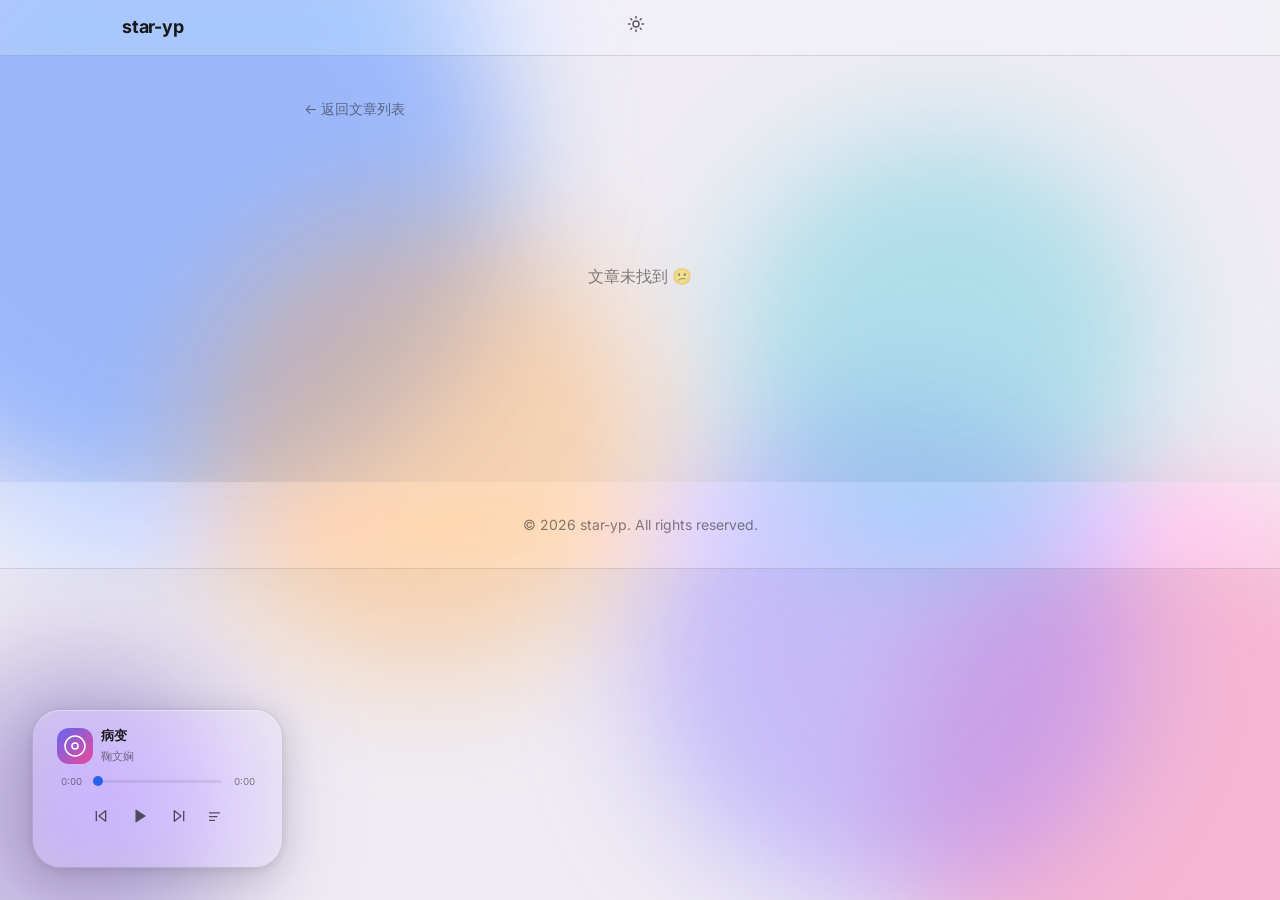
==== post.html @ 1b258000 "Initial commit: blog with frosted glass design" ====
<!DOCTYPE html>
<html lang="zh-CN">
<head>
  <meta charset="UTF-8">
  <meta name="viewport" content="width=device-width, initial-scale=1.0">
  <meta name="description" content="star-yp 的个人博客">
  <title>文章 - star-yp's Blog</title>
  <link rel="preconnect" href="https://fonts.googleapis.com">
  <link rel="preconnect" href="https://fonts.gstatic.com" crossorigin>
  <link href="https://fonts.googleapis.com/css2?family=Inter:wght@400;500;600;700;800&display=swap" rel="stylesheet">
  <link rel="icon" type="image/jpeg" href="favicon.jpg">
  <link rel="stylesheet" href="css/styles.css">
  <style>
    .post-page {
      max-width: 720px;
      margin: 0 auto;
      padding: var(--space-4xl) var(--space-lg);
    }
    .post-page__back {
      display: inline-flex;
      align-items: center;
      gap: 6px;
      font-size: var(--text-sm);
      color: var(--color-text-tertiary);
      text-decoration: none;
      margin-bottom: var(--space-2xl);
      transition: color 0.2s ease;
    }
    .post-page__back:hover { color: var(--color-accent); }
    .post-page__header { margin-bottom: var(--space-2xl); }
    .post-page__category {
      display: inline-block;
      font-size: var(--text-xs);
      color: var(--color-accent);
      font-weight: 600;
      margin-bottom: var(--space-sm);
    }
    .post-page__title {
      font-size: var(--text-4xl);
      font-weight: 800;
      letter-spacing: -0.02em;
      margin-bottom: var(--space-sm);
      color: var(--color-text-primary);
    }
    [data-theme="dark"] .post-page__title {
      text-shadow: 0 0 10px rgba(130,120,255,0.25), 0 0 30px rgba(100,80,240,0.1);
    }
    .post-page__date {
      font-size: var(--text-sm);
      color: var(--color-text-tertiary);
    }
    .post-page__body {
      font-size: var(--text-base);
      line-height: 2;
      color: var(--color-text-secondary);
    }
    .post-page__body p { margin-bottom: var(--space-lg); }
    .post-page__notfound {
      text-align: center;
      padding: var(--space-4xl);
      color: var(--color-text-tertiary);
    }
  </style>
</head>
<body>
  <canvas class="particle-bg" id="particleBg" aria-hidden="true"></canvas>
  <div class="bg-orbs" aria-hidden="true">
    <div class="bg-orbs__orb bg-orbs__orb--1"></div>
    <div class="bg-orbs__orb bg-orbs__orb--2"></div>
    <div class="bg-orbs__orb bg-orbs__orb--3"></div>
    <div class="bg-orbs__orb bg-orbs__orb--4"></div>
    <div class="bg-orbs__orb bg-orbs__orb--5"></div>
    <div class="bg-orbs__orb bg-orbs__orb--6"></div>
  </div>
  <div class="theme-overlay" id="themeOverlay" aria-hidden="true"></div>

  <nav class="nav glass--heavy" id="nav">
    <div class="nav__inner container">
      <a href="index.html" class="nav__logo">star-yp</a>
      <div class="nav__actions">
        <button class="nav__theme" id="themeToggle" aria-label="Switch theme">
          <span class="nav__theme-icon nav__theme-icon--sun">
            <svg width="18" height="18" viewBox="0 0 24 24" fill="none" stroke="currentColor" stroke-width="2" stroke-linecap="round" stroke-linejoin="round">
              <circle cx="12" cy="12" r="4"/><path d="M12 2v2"/><path d="M12 20v2"/><path d="m4.93 4.93 1.41 1.41"/><path d="m17.66 17.66 1.41 1.41"/><path d="M2 12h2"/><path d="M20 12h2"/><path d="m6.34 17.66-1.41 1.41"/><path d="m19.07 4.93-1.41 1.41"/>
            </svg>
          </span>
          <span class="nav__theme-icon nav__theme-icon--moon">
            <svg width="18" height="18" viewBox="0 0 24 24" fill="none" stroke="currentColor" stroke-width="2" stroke-linecap="round" stroke-linejoin="round">
              <path d="M21 12.79A9 9 0 1 1 11.21 3 7 7 0 0 0 21 12.79z"/>
            </svg>
          </span>
        </button>
      </div>
    </div>
  </nav>

  <main class="post-page" id="postPage">
    <a href="index.html#posts" class="post-page__back">← 返回文章列表</a>
  </main>

  <footer class="footer glass--heavy">
    <div class="container footer__inner">
      <p class="footer__copyright">&copy; 2026 star-yp. All rights reserved.</p>
    </div>
  </footer>

  <!-- ======== 音乐播放器 ======== -->
  <audio id="bgmAudio" preload="auto">
    <source src="https://music.163.com/song/media/outer/url?id=533259686.mp3" type="audio/mpeg">
  </audio>
  <div class="music-player glass--heavy tilt-card" id="musicPlayer">
    <div class="music-player__header">
      <div class="music-player__album">
        <div class="music-player__album-art" id="musicAlbumArt">
          <svg width="24" height="24" viewBox="0 0 24 24" fill="none" stroke="currentColor" stroke-width="1.5"><circle cx="12" cy="12" r="10"/><circle cx="12" cy="12" r="3"/></svg>
        </div>
        <div class="music-player__info">
          <span class="music-player__title" id="musicTitle">点击播放</span>
          <span class="music-player__artist" id="musicArtist">BGM</span>
        </div>
      </div>
    </div>
    <div class="music-player__progress">
      <span class="music-player__time" id="musicCurTime">0:00</span>
      <input type="range" class="music-player__seek" id="musicSeek" min="0" max="100" value="0" step="0.1">
      <span class="music-player__time" id="musicDurTime">0:00</span>
    </div>
    <div class="music-player__controls">
      <button class="music-player__btn" id="musicPrev" aria-label="上一首">
        <svg width="16" height="16" viewBox="0 0 24 24" fill="none" stroke="currentColor" stroke-width="2" stroke-linecap="round" stroke-linejoin="round"><polygon points="19 20 9 12 19 4 19 20"/><line x1="5" y1="19" x2="5" y2="5"/></svg>
      </button>
      <button class="music-player__btn music-player__btn--play" id="musicPlay" aria-label="播放">
        <svg class="icon-play" width="18" height="18" viewBox="0 0 24 24" fill="currentColor" stroke="none"><polygon points="6 3 20 12 6 21 6 3"/></svg>
        <svg class="icon-pause" width="18" height="18" viewBox="0 0 24 24" fill="currentColor" stroke="none"><rect x="5" y="3" width="5" height="18" rx="1"/><rect x="14" y="3" width="5" height="18" rx="1"/></svg>
      </button>
      <button class="music-player__btn" id="musicNext" aria-label="下一首">
        <svg width="16" height="16" viewBox="0 0 24 24" fill="none" stroke="currentColor" stroke-width="2" stroke-linecap="round" stroke-linejoin="round"><polygon points="5 4 15 12 5 20 5 4"/><line x1="19" y1="5" x2="19" y2="19"/></svg>
      </button>
      <button class="music-player__btn" id="musicLyrics" aria-label="歌词">
        <svg width="15" height="15" viewBox="0 0 24 24" fill="none" stroke="currentColor" stroke-width="2" stroke-linecap="round" stroke-linejoin="round"><line x1="4" y1="6" x2="20" y2="6"/><line x1="4" y1="12" x2="16" y2="12"/><line x1="4" y1="18" x2="12" y2="18"/></svg>
      </button>
    </div>
    <div class="music-player__lyrics" id="musicLyricsPanel">
      <div class="music-player__lyrics-inner" id="musicLyricsInner"></div>
      <div class="music-player__lyrics-tune" id="musicLyricsTune">
        <button class="music-player__tune-btn" id="lyricsSlower" aria-label="歌词延后">◂</button>
        <span class="music-player__tune-val" id="lyricsOffsetVal">0s</span>
        <button class="music-player__tune-btn" id="lyricsFaster" aria-label="歌词提前">▸</button>
      </div>
    </div>
    <div class="music-player__viz" id="musicViz" aria-hidden="true">
      <span class="viz-bar" style="--h:0.6;--d:0.6s"></span>
      <span class="viz-bar" style="--h:0.35;--d:0.45s"></span>
      <span class="viz-bar" style="--h:0.8;--d:0.7s"></span>
      <span class="viz-bar" style="--h:0.45;--d:0.5s"></span>
      <span class="viz-bar" style="--h:0.9;--d:0.65s"></span>
      <span class="viz-bar" style="--h:0.55;--d:0.55s"></span>
      <span class="viz-bar" style="--h:0.7;--d:0.75s"></span>
      <span class="viz-bar" style="--h:0.4;--d:0.48s"></span>
      <span class="viz-bar" style="--h:0.85;--d:0.68s"></span>
      <span class="viz-bar" style="--h:0.5;--d:0.52s"></span>
      <span class="viz-bar" style="--h:0.75;--d:0.62s"></span>
      <span class="viz-bar" style="--h:0.3;--d:0.42s"></span>
      <span class="viz-bar" style="--h:0.95;--d:0.72s"></span>
      <span class="viz-bar" style="--h:0.65;--d:0.58s"></span>
      <span class="viz-bar" style="--h:0.5;--d:0.54s"></span>
      <span class="viz-bar" style="--h:0.8;--d:0.66s"></span>
      <span class="viz-bar" style="--h:0.35;--d:0.44s"></span>
      <span class="viz-bar" style="--h:0.7;--d:0.64s"></span>
      <span class="viz-bar" style="--h:0.55;--d:0.56s"></span>
      <span class="viz-bar" style="--h:0.9;--d:0.7s"></span>
    </div>
  </div>

  <!-- ======== 回到顶部 ======== -->
  <button class="scroll-top glass--light" id="scrollTop" aria-label="Scroll to top">
    <svg class="scroll-top__ring" width="48" height="48" viewBox="0 0 48 48">
      <circle cx="24" cy="24" r="21" fill="none" stroke="currentColor" stroke-width="1.5" opacity="0.12"/>
      <circle class="scroll-top__ring-fill" cx="24" cy="24" r="21" fill="none" stroke="currentColor" stroke-width="1.8" stroke-linecap="round" stroke-dasharray="131.95" stroke-dashoffset="131.95" transform="rotate(-90 24 24)"/>
    </svg>
    <svg width="20" height="20" viewBox="0 0 24 24" fill="none" stroke="currentColor" stroke-width="2" stroke-linecap="round" stroke-linejoin="round">
      <path d="m18 15-6-6-6 6"/>
    </svg>
  </button>

  <div class="click-particles" id="clickParticles" aria-hidden="true"></div>

  <script src="js/posts.js"></script>
  <script src="js/playlist.js"></script>
  <script src="js/lyrics.js"></script>
  <script src="js/script.js"></script>
  <script>
    // Theme init (before DOMContentLoaded to prevent flash)
    (() => {
      const theme = localStorage.getItem('blog_theme') || 'light';
      document.documentElement.setAttribute('data-theme', theme);
    })();
    // Post rendering
    document.addEventListener('DOMContentLoaded', () => {
      const params = new URLSearchParams(window.location.search);
      const id = params.get('id');
      const post = (typeof BLOG_POSTS !== 'undefined' ? BLOG_POSTS : []).find(p => p.id === id);
      const page = document.getElementById('postPage');

      if (post) {
        document.title = post.title + ' - star-yp\'s Blog';
        page.innerHTML += `
          <article>
            <header class="post-page__header">
              <div class="post-page__category">${post.category}</div>
              <h1 class="post-page__title">${post.title}</h1>
              <time class="post-page__date" datetime="${post.date}">${post.date}</time>
            </header>
            <div class="post-page__body">
              ${post.content.map(p => `<p>${p}</p>`).join('')}
            </div>
          </article>
        `;
      } else {
        page.innerHTML += '<p class="post-page__notfound">文章未找到 😕</p>';
      }
    });
  </script>
</body>
</html>
---- css/styles.css ----
/* ============================================================
   [0] FONT IMPORT (Inter — recommended for glassmorphism)
   ============================================================ */
@import url('https://fonts.googleapis.com/css2?family=Inter:wght@400;500;600;700;800&display=swap');

/* ============================================================
   [1] CSS CUSTOM PROPERTIES
   ============================================================ */
:root {
  /* === Glass Base Colors === */
  --glass-bg-heavy: rgba(255, 255, 255, 0.22);
  --glass-bg: rgba(255, 255, 255, 0.16);
  --glass-bg-light: rgba(255, 255, 255, 0.10);

  /* === Glass Border === */
  --glass-border: rgba(0, 0, 0, 0.08);
  --glass-border-heavy: rgba(0, 0, 0, 0.12);
  --glass-border-light: rgba(0, 0, 0, 0.05);

  /* === Glass Blur & Saturation === */
  --glass-blur-heavy: blur(36px) saturate(180%);
  --glass-blur-medium: blur(28px) saturate(160%);
  --glass-blur-light: blur(16px) saturate(140%);

  /* === Glass Shadow Layers (iOS-style multi-layer) === */
  --glass-shadow-sm: 0 1px 3px rgba(0, 0, 0, 0.08),
                     0 1px 2px rgba(0, 0, 0, 0.05);
  --glass-shadow-md: 0 4px 20px rgba(0, 0, 0, 0.1),
                      0 2px 8px rgba(0, 0, 0, 0.06),
                      inset 0 1px 0 rgba(255, 255, 255, 0.3);
  --glass-shadow-lg: 0 8px 36px rgba(0, 0, 0, 0.14),
                      0 2px 10px rgba(0, 0, 0, 0.08),
                      inset 0 1px 0 rgba(255, 255, 255, 0.4);
  --glass-shadow-hover: 0 12px 44px rgba(0, 0, 0, 0.18),
                         0 4px 14px rgba(0, 0, 0, 0.1),
                         inset 0 1px 0 rgba(255, 255, 255, 0.5);

  /* === Border Radius === */
  --radius-sm: 12px;
  --radius-md: 20px;
  --radius-lg: 28px;
  --radius-full: 9999px;

  /* === Color Palette (monochrome + blue accent — UI/UX Pro Max) === */
  --color-bg: #EFECF3;
  --color-bg-alt: #E8E4EE;
  --color-text-primary: #18181B;
  --color-text-secondary: rgba(24, 24, 27, 0.7);
  --color-text-tertiary: rgba(24, 24, 27, 0.52);
  --color-accent: #2563EB;
  --color-accent-hover: #1D4ED8;
  --color-accent-light: rgba(37, 99, 235, 0.1);

  /* === Typography === */
  --font-sans: 'Inter', -apple-system, BlinkMacSystemFont, 'SF Pro Display',
               'Segoe UI', Roboto, 'Helvetica Neue', Arial, sans-serif;
  --font-mono: 'SF Mono', 'Cascadia Code', 'Fira Code', 'Consolas', monospace;
  --text-xs: 0.75rem;
  --text-sm: 0.875rem;
  --text-base: 1rem;
  --text-lg: 1.125rem;
  --text-xl: 1.25rem;
  --text-2xl: 1.5rem;
  --text-3xl: 2rem;
  --text-4xl: 2.75rem;
  --text-5xl: 3.5rem;

  /* === Spacing (8px grid) === */
  --space-xs: 0.25rem;
  --space-sm: 0.5rem;
  --space-md: 1rem;
  --space-lg: 1.5rem;
  --space-xl: 2rem;
  --space-2xl: 3rem;
  --space-3xl: 4rem;
  --space-4xl: 6rem;

  /* === Transitions === */
  --transition-fast: 0.15s cubic-bezier(0.4, 0, 0.2, 1);
  --transition-base: 0.3s cubic-bezier(0.4, 0, 0.2, 1);
  --transition-slow: 0.5s cubic-bezier(0.4, 0, 0.2, 1);
  --transition-reveal: 0.7s cubic-bezier(0.4, 0, 0.2, 1);

  /* === Z-Index Scale === */
  --z-base: 1;
  --z-card: 10;
  --z-nav: 100;
  --z-overlay: 200;

  /* === Layout === */
  --container-max: 1100px;
  --nav-height: 56px;
}

/* ============================================================
   [1b] DARK THEME OVERRIDES
   ============================================================ */
[data-theme="dark"] {
  --color-bg: #0a0a0f;
  --color-bg-alt: #12121a;
  --color-text-primary: rgba(255, 255, 255, 0.95);
  --color-text-secondary: rgba(255, 255, 255, 0.68);
  --color-text-tertiary: rgba(255, 255, 255, 0.48);
  --color-accent: #5ea8ff;
  --color-accent-hover: #7bb8ff;
  --color-accent-light: rgba(94, 168, 255, 0.15);

  --glass-bg-heavy: rgba(0, 0, 0, 0.38);
  --glass-bg: rgba(0, 0, 0, 0.25);
  --glass-bg-light: rgba(0, 0, 0, 0.15);

  --glass-border: rgba(255, 255, 255, 0.08);
  --glass-border-heavy: rgba(255, 255, 255, 0.14);
  --glass-border-light: rgba(255, 255, 255, 0.06);

  --glass-shadow-sm: 0 1px 3px rgba(0, 0, 0, 0.2),
                     0 1px 2px rgba(0, 0, 0, 0.15);
  --glass-shadow-md: 0 4px 16px rgba(0, 0, 0, 0.25),
                      0 2px 6px rgba(0, 0, 0, 0.15),
                      inset 0 1px 0 rgba(255, 255, 255, 0.06);
  --glass-shadow-lg: 0 8px 32px rgba(0, 0, 0, 0.35),
                      0 2px 8px rgba(0, 0, 0, 0.2),
                      inset 0 1px 0 rgba(255, 255, 255, 0.08);
  --glass-shadow-hover: 0 12px 40px rgba(0, 0, 0, 0.4),
                         0 4px 12px rgba(0, 0, 0, 0.25),
                         inset 0 1px 0 rgba(255, 255, 255, 0.1);
}

/* Smooth transition for all theme-affected properties */
body, nav, section, .glass--heavy, .glass--medium, .glass--light,
.nav, .nav__link, .hero__content, .hero__cta, .post-card, .skill-card,
.contact__link, .footer, .scroll-top, .bg-orbs__orb {
  transition: background-color 0.6s cubic-bezier(0.4, 0, 0.2, 1),
              background 0.6s cubic-bezier(0.4, 0, 0.2, 1),
              border-color 0.6s cubic-bezier(0.4, 0, 0.2, 1),
              box-shadow 0.6s cubic-bezier(0.4, 0, 0.2, 1),
              color 0.4s ease;
}

/* Dark mode orbs — larger, brighter, wider light spread */
[data-theme="dark"] .bg-orbs__orb {
  filter: blur(90px);
}
[data-theme="dark"] .bg-orbs__orb--1 {
  background: rgba(100, 140, 255, 0.55);
  width: 850px; height: 850px;
  top: -20%; left: -15%;
}
[data-theme="dark"] .bg-orbs__orb--2 {
  background: rgba(220, 120, 180, 0.45);
  width: 720px; height: 720px;
  bottom: -20%; right: -15%;
}
[data-theme="dark"] .bg-orbs__orb--3 {
  background: rgba(150, 130, 255, 0.38);
  width: 600px; height: 600px;
}
[data-theme="dark"] .bg-orbs__orb--4 {
  background: rgba(80, 200, 230, 0.35);
  width: 500px; height: 500px;
}
[data-theme="dark"] .bg-orbs__orb--5 {
  background: rgba(255, 180, 80, 0.35);
  width: 520px; height: 520px;
}
[data-theme="dark"] .bg-orbs__orb--6 {
  background: rgba(80, 60, 180, 0.45);
  width: 420px; height: 420px;
}

/* Dark mode specific overrides */

[data-theme="dark"] .about__image-placeholder {
  border-color: rgba(255, 255, 255, 0.1);
}
[data-theme="dark"] .about__image-placeholder:hover {
  border-color: var(--color-accent);
}
[data-theme="dark"] .scroll-top:hover {
  background: rgba(255, 255, 255, 0.08);
}
[data-theme="dark"] ::-webkit-scrollbar-thumb {
  background: rgba(255, 255, 255, 0.15);
}
[data-theme="dark"] ::-webkit-scrollbar-thumb:hover {
  background: rgba(255, 255, 255, 0.25);
}
[data-theme="dark"] body::before {
  background: var(--color-bg);
}
[data-theme="dark"] ::selection {
  background: rgba(94, 168, 255, 0.25);
}
[data-theme="dark"] .hero__avatar-placeholder {
  border-color: rgba(255, 255, 255, 0.3);
  box-shadow: var(--glass-shadow-md), 0 0 30px rgba(99, 102, 241, 0.2);
}
[data-theme="dark"] .nav__toggle span {
  background: rgba(255, 255, 255, 0.9);
}

[data-theme="dark"] .nav__overlay {
  background: rgba(0, 0, 0, 0.6);
}

[data-theme="dark"] .nav--open .nav__links {
  background: rgba(0, 0, 0, 0.55);
}
[data-theme="dark"] .post-card__image {
  background: linear-gradient(135deg, rgba(100, 150, 255, 0.15), rgba(150, 200, 255, 0.1));
}
[data-theme="dark"] .post-card__image--alt1 {
  background: linear-gradient(135deg, rgba(255, 150, 180, 0.15), rgba(255, 200, 180, 0.1));
}
[data-theme="dark"] .post-card__image--alt2 {
  background: linear-gradient(135deg, rgba(130, 200, 170, 0.15), rgba(150, 220, 200, 0.1));
}
[data-theme="dark"] .post-card__category {
  background: rgba(0, 0, 0, 0.5);
  color: rgba(255, 255, 255, 0.9);
}

/* Close button — only on mobile drawer, hidden globally */
.nav__drawer-close {
  display: none;
}

/* ============================================================
   THEME TOGGLE BUTTON
   ============================================================ */
.nav__theme {
  display: flex;
  align-items: center;
  justify-content: center;
  width: 36px;
  height: 36px;
  border-radius: 50%;
  color: var(--color-text-secondary);
  position: relative;
  margin-right: var(--space-sm);
  transition: background var(--transition-fast), color var(--transition-fast);
}

.nav__theme:hover {
  background: rgba(128, 128, 128, 0.1);
  color: var(--color-text-primary);
}

.nav__theme-icon {
  position: absolute;
  transition: transform 0.5s cubic-bezier(0.4, 0, 0.2, 1),
              opacity 0.3s ease;
}

.nav__theme-icon--sun {
  opacity: 1;
  transform: rotate(0deg) scale(1);
}

.nav__theme-icon--moon {
  opacity: 0;
  transform: rotate(-90deg) scale(0.5);
}

/* Dark mode: show moon, hide sun */
[data-theme="dark"] .nav__theme-icon--sun {
  opacity: 0;
  transform: rotate(90deg) scale(0.5);
}

[data-theme="dark"] .nav__theme-icon--moon {
  opacity: 1;
  transform: rotate(0deg) scale(1);
}

/* ============================================================
   THEME TRANSITION OVERLAY (sunset/sunrise effect)
   ============================================================ */
.theme-overlay {
  position: fixed;
  z-index: 9999;
  pointer-events: none;
  border-radius: 50%;
  transform: scale(0);
  opacity: 0;
  transition: none;
}

.theme-overlay--active {
  opacity: 0.6;
  transition: transform 0.8s cubic-bezier(0.25, 0.1, 0.25, 1),
              opacity 0.4s ease;
}

.theme-overlay--done {
  opacity: 0;
  transition: opacity 0.5s ease;
}

/* Overlay colors */
.theme-overlay--to-dark {
  background: radial-gradient(circle, #1a1a2e, #0a0a0f);
}

.theme-overlay--to-light {
  background: radial-gradient(circle, #fff8e1, #fef3c7);
}

/* ============================================================
   [2] RESET & BASE
   ============================================================ */
*,
*::before,
*::after {
  box-sizing: border-box;
  margin: 0;
  padding: 0;
}

html {
  scroll-behavior: smooth;
  -webkit-font-smoothing: antialiased;
  -moz-osx-font-smoothing: grayscale;
}

body {
  font-family: var(--font-sans);
  font-size: var(--text-base);
  line-height: 1.6;
  color: var(--color-text-primary);
  background:
    radial-gradient(ellipse 80% 60% at 50% 30%, rgba(255,255,255,0.5), transparent 70%),
    radial-gradient(ellipse 60% 50% at 80% 80%, rgba(200,180,220,0.25), transparent 70%),
    var(--color-bg);
  background-attachment: fixed;
  min-height: 100vh;
  position: relative;
  overflow-x: hidden;
}

/* === Base background === */
body::before {
  content: '';
  position: fixed;
  inset: 0;
  z-index: -2;
  background: var(--color-bg);
  pointer-events: none;
}

/* ============================================================
   PARTICLE STARFIELD CANVAS
   ============================================================ */
.particle-bg {
  position: fixed;
  inset: 0;
  z-index: -1;
  pointer-events: none;
  opacity: 0;
  transition: opacity 1s ease;
}

[data-theme="dark"] .particle-bg {
  opacity: 0.9;
}

/* ============================================================
   BACKGROUND ANIMATED ORBS (iOS 17 wallpaper style)
   ============================================================ */
.bg-orbs {
  position: fixed;
  inset: 0;
  z-index: -2;
  pointer-events: none;
}

.bg-orbs__orb {
  position: absolute;
  border-radius: 50%;
  filter: blur(60px);
}

.bg-orbs__orb--1 {
  width: 700px;
  height: 700px;
  background: rgba(100, 150, 255, 0.6);
  top: -20%;
  left: -15%;
  animation: orbFloat1 18s ease-in-out infinite;
}

.bg-orbs__orb--2 {
  width: 580px;
  height: 580px;
  background: rgba(255, 130, 180, 0.5);
  bottom: -20%;
  right: -15%;
  animation: orbFloat2 22s ease-in-out infinite;
}

.bg-orbs__orb--3 {
  width: 500px;
  height: 500px;
  background: rgba(150, 130, 255, 0.45);
  top: 45%;
  left: 50%;
  animation: orbFloat3 20s ease-in-out infinite;
}

.bg-orbs__orb--4 {
  width: 420px;
  height: 420px;
  background: rgba(80, 200, 220, 0.4);
  top: 15%;
  right: 10%;
  animation: orbFloat4 24s ease-in-out infinite;
}

.bg-orbs__orb--5 {
  width: 460px;
  height: 460px;
  background: rgba(255, 170, 80, 0.4);
  bottom: 25%;
  left: 15%;
  animation: orbFloat5 26s ease-in-out infinite;
}

.bg-orbs__orb--6 {
  width: 320px;
  height: 320px;
  background: rgba(100, 70, 180, 0.4);
  bottom: -8%;
  left: -6%;
  animation: orbFloat6 16s ease-in-out infinite;
}

@keyframes orbFloat1 {
  0%, 100% { transform: translate(0, 0) scale(1); }
  25% { transform: translate(8%, 6%) scale(1.08); }
  50% { transform: translate(-3%, 12%) scale(0.94); }
  75% { transform: translate(-6%, -4%) scale(1.05); }
}

@keyframes orbFloat2 {
  0%, 100% { transform: translate(0, 0) scale(1); }
  33% { transform: translate(-10%, -5%) scale(1.1); }
  66% { transform: translate(5%, -10%) scale(0.92); }
}

@keyframes orbFloat3 {
  0%, 100% { transform: translate(0, 0) scale(1); }
  50% { transform: translate(12%, -8%) scale(1.06); }
}

@keyframes orbFloat4 {
  0%, 100% { transform: translate(0, 0) scale(1); }
  25% { transform: translate(-5%, 10%) scale(1.12); }
  50% { transform: translate(8%, -3%) scale(0.95); }
  75% { transform: translate(-8%, -6%) scale(1.04); }
}

@keyframes orbFloat6 {
  0%, 100% { transform: translate(0, 0) scale(1); }
  33% { transform: translate(6%, -5%) scale(1.06); }
  66% { transform: translate(-4%, 3%) scale(0.95); }
}

@keyframes orbFloat5 {
  0%, 100% { transform: translate(0, 0) scale(1); }
  33% { transform: translate(6%, -8%) scale(1.07); }
  66% { transform: translate(-7%, 5%) scale(0.93); }
}

/* Reduce motion */
@media (prefers-reduced-motion: reduce) {
  .bg-orbs__orb {
    animation: none;
  }
}

a, button, .post-card, .skill-card, .contact__link {
  cursor: pointer;
}

::selection {
  background: rgba(37, 99, 235, 0.2);
  color: var(--color-text-primary);
}

img {
  max-width: 100%;
  display: block;
}

a {
  color: inherit;
  text-decoration: none;
}

ul {
  list-style: none;
}

button {
  font: inherit;
  border: none;
  background: none;
  cursor: pointer;
}

/* ============================================================
   [3] LAYOUT UTILITIES
   ============================================================ */
.container {
  width: 100%;
  max-width: var(--container-max);
  margin-inline: auto;
  padding-inline: var(--space-xl);
}

.section {
  padding-block: var(--space-4xl);
  position: relative;
}

.section--alt {
  /* Subtle background shift for alternating sections */
}

.section__title {
  font-size: var(--text-3xl);
  font-weight: 700;
  letter-spacing: -0.02em;
  text-align: center;
  margin-bottom: var(--space-3xl);
  color: var(--color-text-primary);
}

/* ============================================================
   [4] GLASS EFFECT SYSTEM
   ============================================================ */

/* --- TIER 1: Heavy Glass (Navigation, Footer) --- */
.glass--heavy {
  background: var(--glass-bg-heavy);
  backdrop-filter: var(--glass-blur-heavy);
  -webkit-backdrop-filter: var(--glass-blur-heavy);
  border-bottom: 1px solid var(--glass-border-heavy);
}

/* --- TIER 2: Medium Glass (Cards, Hero, About) --- */
.glass--medium {
  background: var(--glass-bg);
  backdrop-filter: var(--glass-blur-medium);
  -webkit-backdrop-filter: var(--glass-blur-medium);
  border: 1px solid var(--glass-border);
  border-radius: var(--radius-md);
  box-shadow: var(--glass-shadow-md);
}

/* --- TIER 3: Light Glass (Badges, Social links, Scroll-top) --- */
.glass--light {
  background: var(--glass-bg-light);
  backdrop-filter: var(--glass-blur-light);
  -webkit-backdrop-filter: var(--glass-blur-light);
  border: 1px solid var(--glass-border-light);
  border-radius: var(--radius-sm);
  box-shadow: var(--glass-shadow-sm);
}

/* --- Fallback for browsers without backdrop-filter --- */
@supports not ((-webkit-backdrop-filter: blur(1px)) or (backdrop-filter: blur(1px))) {
  .glass--heavy {
    background: rgba(255, 255, 255, 0.85);
  }
  .glass--medium {
    background: rgba(255, 255, 255, 0.78);
  }
  .glass--light {
    background: rgba(255, 255, 255, 0.65);
  }
}

/* ============================================================
   [5] NAVIGATION
   ============================================================ */
.nav {
  position: fixed;
  top: 0;
  left: 0;
  right: 0;
  z-index: var(--z-nav);
  height: var(--nav-height);
  transition: box-shadow var(--transition-base), background var(--transition-base);
}

.nav--scrolled {
  box-shadow: 0 1px 3px rgba(0, 0, 0, 0.08),
              0 4px 16px rgba(0, 0, 0, 0.06);
  background: rgba(255, 255, 255, 0.32);
}

[data-theme="dark"] .nav--scrolled {
  box-shadow: 0 1px 3px rgba(0, 0, 0, 0.3),
              0 4px 16px rgba(0, 0, 0, 0.2);
  background: rgba(0, 0, 0, 0.45);
}

.nav__inner {
  display: grid;
  grid-template-columns: 1fr auto 1fr;
  align-items: center;
  height: 100%;
}
.nav__logo {
  justify-self: start;
}
.nav__links {
  justify-self: center;
}
.nav__actions {
  display: flex;
  align-items: center;
  gap: var(--space-sm);
  justify-self: end;
}

.nav__logo {
  font-size: var(--text-lg);
  font-weight: 700;
  letter-spacing: -0.01em;
  color: var(--color-text-primary);
  transition: opacity var(--transition-fast);
}

.nav__logo:hover {
  opacity: 0.7;
}

.nav__links {
  display: flex;
  align-items: center;
  gap: var(--space-xs);
}

.nav__link {
  padding: 0.5rem 0.875rem;
  font-size: var(--text-sm);
  font-weight: 600;
  color: var(--color-text-secondary);
  border-radius: 10px;
  transition: color var(--transition-fast);
  position: relative;
}
.nav__link::after {
  content: '';
  position: absolute;
  bottom: 2px;
  left: 50%;
  width: 0;
  height: 1.5px;
  background: var(--color-accent);
  transition: width 0.3s cubic-bezier(0.25, 0.1, 0.25, 1), left 0.3s cubic-bezier(0.25, 0.1, 0.25, 1);
}
.nav__link:hover::after {
  width: calc(100% - 1.75rem);
  left: 0.875rem;
}
.nav__link--active::after {
  width: calc(100% - 1.75rem);
  left: 0.875rem;
}

.nav__links {
  position: relative;
}

.nav__link {
  position: relative;
  z-index: 1;
}

.nav__link:hover {
  color: var(--color-text-primary);
}

.nav__link--active {
  color: var(--color-text-primary);
}

/* Sliding glass pill indicator */
.nav__indicator {
  position: absolute;
  top: 0;
  height: 100%;
  border-radius: 9999px;
  background: rgba(255, 255, 255, 0.45);
  backdrop-filter: blur(4px) saturate(200%);
  -webkit-backdrop-filter: blur(4px) saturate(200%);
  border: 1px solid rgba(255, 255, 255, 0.5);
  box-shadow: 0 2px 8px rgba(0, 0, 0, 0.06),
              inset 0 1px 0 rgba(255, 255, 255, 0.6);
  transition: left 0.35s cubic-bezier(0.4, 0, 0.2, 1),
              width 0.35s cubic-bezier(0.4, 0, 0.2, 1);
  z-index: 0;
  pointer-events: none;
}

[data-theme="dark"] .nav__indicator {
  background: rgba(120, 150, 255, 0.08);
  border-color: rgba(120, 150, 255, 0.2);
  box-shadow:
    0 0 8px rgba(120, 150, 255, 0.25),
    0 0 20px rgba(120, 150, 255, 0.1),
    inset 0 1px 0 rgba(200, 220, 255, 0.2);
}

/* Hamburger toggle */
.nav__toggle {
  display: none;
  flex-direction: column;
  gap: 5px;
  padding: var(--space-sm);
  cursor: pointer;
}

.nav__toggle span {
  display: block;
  width: 20px;
  height: 2px;
  background: var(--color-text-primary);
  border-radius: 2px;
  transition: transform var(--transition-base), opacity var(--transition-fast);
}

.nav--open .nav__toggle span:nth-child(1) {
  transform: translateY(7px) rotate(45deg);
}

.nav--open .nav__toggle span:nth-child(2) {
  opacity: 0;
}

.nav--open .nav__toggle span:nth-child(3) {
  transform: translateY(-7px) rotate(-45deg);
}

/* ============================================================
   [6] HERO SECTION
   ============================================================ */
.hero {
  min-height: 100vh;
  display: flex;
  align-items: center;
  justify-content: center;
  text-align: center;
  padding-top: var(--nav-height);
}

/* 3D perspective — per-card for proper vanishing point */
.glass--medium,
.glass--heavy {
  transform-style: preserve-3d;
}

/* Wrapper provides perspective context for each card */
.tilt-wrapper {
  perspective: 800px;
  display: block;
}

.hero .tilt-wrapper {
  perspective: 1200px;
  max-width: 540px;
  width: 100%;
  margin: 0 auto;
}

.hero__content {
  padding: var(--space-3xl) var(--space-2xl);
  max-width: 540px;
  width: 100%;
  border-radius: var(--radius-lg);
  position: relative;
}

/* Glare overlay — injected by JS into all tilt cards */
.tilt-glare {
  --glare-x: 50%;
  --glare-y: 50%;
  position: absolute;
  inset: 0;
  border-radius: inherit;
  pointer-events: none;
  z-index: 2;
  opacity: 0;
  transition: opacity 0.2s ease;
  background: radial-gradient(
    circle at var(--glare-x) var(--glare-y),
    rgba(255, 255, 255, 0.28) 0%,
    rgba(255, 255, 255, 0.06) 40%,
    transparent 70%
  );
}

.tilt-glare--active {
  opacity: 1;
}

[data-theme="dark"] .tilt-glare {
  background: radial-gradient(
    circle at var(--glare-x) var(--glare-y),
    rgba(255, 255, 255, 0.04) 0%,
    rgba(255, 255, 255, 0.01) 40%,
    transparent 70%
  );
}

.hero__avatar {
  margin-bottom: var(--space-xl);
}

.hero__avatar-placeholder {
  width: 88px;
  height: 88px;
  border-radius: 50%;
  background: linear-gradient(135deg, #6366f1, #8b5cf6, #a855f7);
  display: flex;
  align-items: center;
  justify-content: center;
  font-size: var(--text-2xl);
  font-weight: 700;
  color: #fff;
  margin: 0 auto;
  border: 3px solid rgba(255, 255, 255, 0.5);
  box-shadow: var(--glass-shadow-md), 0 0 30px rgba(99, 102, 241, 0.3);
  letter-spacing: 0.02em;
  position: relative;
}

.hero__avatar-badge {
  position: absolute;
  bottom: -2px;
  right: -2px;
  width: 32px;
  height: 32px;
  border-radius: 50%;
  background: var(--color-bg);
  display: flex;
  align-items: center;
  justify-content: center;
  border: 2px solid rgba(255, 255, 255, 0.6);
  box-shadow: var(--glass-shadow-sm);
  color: var(--color-accent);
}

.hero__title {
  font-size: var(--text-5xl);
  font-weight: 800;
  letter-spacing: -0.03em;
  line-height: 1.1;
  margin-bottom: var(--space-md);
  color: var(--color-text-primary);
  transition: text-shadow 0.6s ease;
}

/* === NEON BREATHING: STAR-YP (dark mode only) === */
[data-theme="dark"] .hero__title {
  color: #f0f0ff;
  font-weight: 800;
  animation: neonBreathe 3s ease-in-out infinite;
}

@keyframes neonBreathe {
  0%, 100% {
    text-shadow:
      0 0 6px rgba(130, 120, 255, 0.7),
      0 0 18px rgba(120, 100, 255, 0.4),
      0 0 40px rgba(100, 80, 240, 0.22),
      0 0 75px rgba(80, 60, 200, 0.1);
  }
  50% {
    text-shadow:
      0 0 12px rgba(150, 140, 255, 0.85),
      0 0 40px rgba(130, 110, 255, 0.6),
      0 0 85px rgba(100, 80, 240, 0.32),
      0 0 140px rgba(80, 50, 200, 0.18);
  }
}

.hero__subtitle {
  font-size: var(--text-lg);
  color: var(--color-text-secondary);
  line-height: 1.6;
  margin-bottom: var(--space-2xl);
  max-width: 420px;
  margin-inline: auto;
  position: relative;
}

/* === NEON FLOW: "keep running" sliding light sweep === */
[data-theme="dark"] .hero__subtitle {
  color: rgba(200, 210, 255, 0.7);
}

[data-theme="dark"] .hero__subtitle::after {
  content: '';
  position: absolute;
  inset: 0;
  background: linear-gradient(
    90deg,
    transparent 0%,
    rgba(150, 180, 255, 0.6) 30%,
    rgba(200, 220, 255, 0.8) 50%,
    rgba(150, 180, 255, 0.6) 70%,
    transparent 100%
  );
  background-size: 200% 100%;
  -webkit-background-clip: text;
  background-clip: text;
  color: transparent;
  animation: lightSweep 3s ease-in-out infinite;
}

@keyframes lightSweep {
  0%, 100% { background-position: 200% 0; }
  50% { background-position: -200% 0; }
}

.hero__actions {
  display: flex;
  gap: var(--space-md);
  justify-content: center;
  flex-wrap: wrap;
}

.hero__cta {
  display: inline-flex;
  align-items: center;
  gap: 6px;
  font-size: var(--text-sm);
  font-weight: 600;
  color: var(--color-accent);
  text-decoration: none;
  position: relative;
  padding: 4px 0;
  transition: color 0.2s ease;
}
.hero__cta::after {
  content: '';
  position: absolute;
  bottom: 0;
  left: 0;
  width: 0;
  height: 1.5px;
  background: var(--color-accent);
  transition: width 0.3s cubic-bezier(0.25, 0.1, 0.25, 1);
}
.hero__cta:hover::after {
  width: 100%;
}

.hero__cta--secondary {
  color: var(--color-text-secondary);
  font-weight: 500;
}
.hero__cta--secondary::after {
  background: var(--color-text-tertiary);
}
.hero__cta--secondary:hover {
  color: var(--color-text-primary);
}
.hero__cta--secondary:hover::after {
  background: var(--color-text-secondary);
}

/* Dark mode CTA — text links with glow */
[data-theme="dark"] .hero__cta {
  color: rgba(180, 200, 255, 0.9);
}
[data-theme="dark"] .hero__cta::after {
  background: rgba(150, 180, 255, 0.6);
}
[data-theme="dark"] .hero__cta:hover {
  color: #fff;
  text-shadow: 0 0 18px rgba(140, 170, 255, 0.4);
}

[data-theme="dark"] .hero__cta--secondary {
  color: rgba(200, 210, 230, 0.8);
}
[data-theme="dark"] .hero__cta--secondary::after {
  background: rgba(200, 210, 230, 0.35);
}
[data-theme="dark"] .hero__cta--secondary:hover {
  color: rgba(230, 240, 255, 0.95);
  text-shadow: 0 0 12px rgba(160, 180, 220, 0.25);
}

/* Scroll indicator */
.hero__scroll-indicator {
  position: absolute;
  bottom: var(--space-2xl);
  left: 50%;
  transform: translateX(-50%);
  display: flex;
  flex-direction: column;
  align-items: center;
  gap: var(--space-sm);
  color: var(--color-text-tertiary);
  font-size: var(--text-xs);
  text-transform: uppercase;
  letter-spacing: 0.1em;
  animation: float 2s ease-in-out infinite;
}

.hero__scroll-line {
  width: 1px;
  height: 32px;
  background: linear-gradient(to bottom, var(--color-text-tertiary), transparent);
}

.hero__quote {
  font-size: var(--text-sm);
  color: var(--color-text-secondary);
  margin-top: var(--space-sm);
  margin-bottom: var(--space-2xl);
  min-height: 1.5em;
  font-weight: 500;
}

.hero__actions {
  margin-top: var(--space-xs);
}

[data-theme="dark"] .hero__quote {
  color: rgba(215, 225, 250, 0.85);
  text-shadow: 0 0 8px rgba(150, 180, 255, 0.4), 0 0 20px rgba(120, 150, 255, 0.2);
}

.nav__weather {
  display: flex;
  align-items: center;
  font-size: 0.75rem;
  color: var(--color-text-secondary);
  cursor: pointer;
  user-select: none;
  max-width: 170px;
  flex-shrink: 0;
  position: relative;
  overflow: hidden;
}
.nav__weather #weatherIcon {
  font-size: 0.9rem;
  line-height: 1;
  flex-shrink: 0;
  position: relative;
  z-index: 2;
  background: var(--color-bg);
  padding-right: 4px;
}
.nav__weather #weatherText {
  white-space: nowrap;
  display: inline-block;
}
.nav__weather--ready #weatherText {
  animation: weatherMarquee 14s linear infinite;
}
.nav__weather--ready:hover #weatherText {
  animation-play-state: paused;
}
@keyframes weatherMarquee {
  0%   { transform: translateX(0); }
  100% { transform: translateX(-50%); }
}
.hero__quote .cursor-blink {
  animation: blink 0.8s step-end infinite;
}
@keyframes blink {
  0%, 100% { opacity: 1; }
  50% { opacity: 0; }
}

@keyframes float {
  0%, 100% { transform: translateX(-50%) translateY(0); }
  50% { transform: translateX(-50%) translateY(6px); }
}

/* ============================================================
   [7] ABOUT SECTION
   ============================================================ */
.about__grid {
  display: grid;
  grid-template-columns: 1.2fr 0.8fr;
  gap: var(--space-2xl);
  align-items: center;
}

.about__text {
  padding: var(--space-2xl);
}

.about__paragraph {
  color: var(--color-text-secondary);
  line-height: 1.8;
  margin-bottom: var(--space-md);
}

[data-theme="dark"] .about__paragraph {
  text-shadow: 0 0 6px rgba(130, 120, 255, 0.15), 0 0 15px rgba(100, 80, 240, 0.08);
}

.about__paragraph:last-child {
  margin-bottom: 0;
}

.about__image {
  display: flex;
  align-items: center;
  justify-content: center;
  aspect-ratio: 3 / 4;
  padding: 0;
  position: relative;
  overflow: hidden;
}

.about__image-placeholder {
  width: 100%;
  height: 100%;
  border: 2px dashed rgba(0, 0, 0, 0.12);
  display: flex;
  flex-direction: column;
  align-items: center;
  justify-content: center;
  gap: var(--space-md);
  color: var(--color-text-tertiary);
  font-size: var(--text-sm);
  cursor: pointer;
  transition: border-color var(--transition-base), color var(--transition-base);
}

.about__image-placeholder:hover {
  border-color: var(--color-accent);
  color: var(--color-accent);
}

.about__image-photo {
  position: absolute;
  inset: 0;
  width: 100%;
  height: 100%;
  object-fit: cover;
  cursor: grab;
}

.about__image-photo:active {
  cursor: grabbing;
}

/* Drag hint overlay */
.about__image-hint {
  position: absolute;
  bottom: 12px;
  left: 50%;
  transform: translateX(-50%);
  padding: 4px 12px;
  border-radius: 9999px;
  background: rgba(0, 0, 0, 0.5);
  backdrop-filter: blur(6px);
  -webkit-backdrop-filter: blur(6px);
  color: rgba(255, 255, 255, 0.8);
  font-size: 0.7rem;
  pointer-events: none;
  opacity: 0;
  transition: opacity 0.3s ease;
  z-index: 3;
}

.about__image:hover .about__image-hint,
.about__image-photo:active ~ .about__image-hint,
.about__image-photo:hover ~ .about__image-hint {
  opacity: 1;
}

.about__image-input {
  display: none;
}

/* ============================================================
   [8] SKILLS SECTION
   ============================================================ */
.skills__grid {
  display: grid;
  grid-template-columns: repeat(4, 1fr);
  gap: var(--space-lg);
  max-width: 560px;
  margin-inline: auto;
}

.skill-card {
  display: flex;
  flex-direction: column;
  align-items: center;
  gap: var(--space-sm);
  padding: var(--space-xl) var(--space-md);
  text-align: center;
  cursor: default;
  transition: transform var(--transition-base), box-shadow var(--transition-base);
}

.skill-card:hover {
  transform: scale(1.05);
  box-shadow: var(--glass-shadow-md);
}

.skill-card__icon {
  display: flex;
  align-items: center;
  justify-content: center;
  width: 48px;
  height: 48px;
  color: var(--color-accent);
}

.skill-card__label {
  font-size: var(--text-sm);
  font-weight: 500;
  color: var(--color-text-secondary);
}

/* ============================================================
   [9] BLOG POSTS SECTION
   ============================================================ */
.posts__grid {
  display: grid;
  grid-template-columns: repeat(3, 1fr);
  gap: var(--space-xl);
  max-width: 960px;
  margin-inline: auto;
}

.post-card {
  overflow: hidden;
  transition: transform var(--transition-base), box-shadow var(--transition-base);
  cursor: pointer;
}

.post-card:hover {
  transform: translateY(-6px);
  box-shadow: var(--glass-shadow-hover);
}

.post-card__image {
  height: 180px;
  position: relative;
  overflow: hidden;
  background: linear-gradient(135deg, rgba(100, 150, 255, 0.25), rgba(150, 200, 255, 0.2));
}

.post-card__image--alt1 {
  background: linear-gradient(135deg, rgba(255, 150, 180, 0.25), rgba(255, 200, 180, 0.2));
}

.post-card__image--alt2 {
  background: linear-gradient(135deg, rgba(130, 200, 170, 0.25), rgba(150, 220, 200, 0.2));
}

.post-card__image-overlay {
  position: absolute;
  inset: 0;
  background: var(--glass-bg-light);
  backdrop-filter: blur(4px) saturate(120%);
  -webkit-backdrop-filter: blur(4px) saturate(120%);
}

.post-card__category {
  position: absolute;
  top: var(--space-md);
  left: var(--space-md);
  z-index: 1;
  font-size: var(--text-xs);
  font-weight: 600;
  text-transform: uppercase;
  letter-spacing: 0.06em;
  padding: var(--space-xs) var(--space-md);
  background: rgba(255, 255, 255, 0.6);
  backdrop-filter: blur(6px);
  -webkit-backdrop-filter: blur(6px);
  border-radius: var(--radius-full);
  color: var(--color-text-primary);
}

.post-card__body {
  display: block;
  padding: var(--space-xl);
  text-decoration: none;
  color: inherit;
}

.post-card__date {
  display: block;
  font-size: var(--text-xs);
  color: var(--color-text-tertiary);
  margin-bottom: var(--space-sm);
  font-weight: 500;
}

.post-card__title {
  font-size: var(--text-lg);
  font-weight: 700;
  letter-spacing: -0.01em;
  margin-bottom: var(--space-sm);
  line-height: 1.4;
  color: var(--color-text-primary);
}

.post-card__excerpt {
  font-size: var(--text-sm);
  color: var(--color-text-secondary);
  line-height: 1.6;
  margin-bottom: var(--space-md);
}

.post-card__link {
  font-size: var(--text-sm);
  font-weight: 600;
  color: var(--color-accent);
  transition: color var(--transition-fast);
}
.post-card__body:hover .post-card__link {
  color: var(--color-accent-hover);
}

/* ============================================================
   [10] CONTACT / FOOTER
   ============================================================ */
.contact__intro {
  text-align: center;
  color: var(--color-text-secondary);
  font-size: var(--text-lg);
  margin-bottom: var(--space-2xl);
  line-height: 1.8;
}

.contact__links {
  display: flex;
  justify-content: center;
  gap: var(--space-lg);
  flex-wrap: wrap;
}

.contact__link {
  display: flex;
  align-items: center;
  justify-content: center;
  width: 52px;
  height: 52px;
  border-radius: 50%;
  color: var(--color-text-secondary);
  transition: all var(--transition-base);
}

.contact__link:hover {
  color: var(--color-accent);
  transform: translateY(-3px);
  box-shadow: var(--glass-shadow-md);
  border-color: var(--color-accent);
}

.footer {
  padding-block: var(--space-xl);
}

.footer__inner {
  display: flex;
  align-items: center;
  justify-content: center;
}

.footer__copyright {
  font-size: var(--text-sm);
  color: var(--color-text-tertiary);
}

/* ============================================================
   [11] MUSIC PLAYER
   ============================================================ */
.music-player {
  position: fixed;
  bottom: var(--space-xl);
  left: var(--space-xl);
  z-index: var(--z-overlay);
  border-radius: var(--radius-lg);
  padding: var(--space-md) var(--space-lg);
  border: 1px solid var(--glass-border-heavy);
  box-shadow: var(--glass-shadow-lg);
  display: flex;
  flex-direction: column;
  gap: var(--space-sm);
  min-width: 220px;
  transition: transform 0.2s ease, box-shadow 0.2s ease;
  /* Stronger glass — simulates browser-zoom look */
  backdrop-filter: blur(28px) saturate(180%);
  -webkit-backdrop-filter: blur(28px) saturate(180%);
  background: rgba(255, 255, 255, 0.18);
}

[data-theme="dark"] .music-player {
  background: rgba(0, 0, 0, 0.28);
  backdrop-filter: blur(28px) saturate(180%);
  -webkit-backdrop-filter: blur(28px) saturate(180%);
}

.music-player:hover {
  transform: translateY(-2px);
  box-shadow: var(--glass-shadow-hover);
}

.music-player__header {
  display: flex;
  align-items: center;
  justify-content: space-between;
  gap: var(--space-sm);
}

.music-player__album {
  display: flex;
  align-items: center;
  gap: var(--space-sm);
}

.music-player__album-art {
  width: 36px;
  height: 36px;
  border-radius: var(--radius-sm);
  background: linear-gradient(135deg, #6366f1, #ec4899);
  display: flex;
  align-items: center;
  justify-content: center;
  color: #fff;
  flex-shrink: 0;
  animation: albumSpin 4s linear infinite;
  animation-play-state: paused;
}

.music-player--playing .music-player__album-art {
  animation-play-state: running;
}

@keyframes albumSpin {
  to { transform: rotate(360deg); }
}

.music-player__info {
  display: flex;
  flex-direction: column;
  gap: 1px;
}

.music-player__title {
  font-size: 0.8rem;
  font-weight: 600;
  color: var(--color-text-primary);
  white-space: nowrap;
}

.music-player__artist {
  font-size: 0.7rem;
  color: var(--color-text-tertiary);
}

/* ── Progress bar ── */
.music-player__progress {
  display: flex;
  align-items: center;
  gap: 8px;
}
.music-player__time {
  font-size: 0.6rem;
  color: var(--color-text-tertiary);
  min-width: 28px;
  text-align: center;
  font-variant-numeric: tabular-nums;
}
.music-player__seek {
  flex: 1;
  -webkit-appearance: none;
  appearance: none;
  height: 3px;
  border-radius: 3px;
  background: var(--glass-border);
  outline: none;
  cursor: pointer;
}
.music-player__seek::-webkit-slider-thumb {
  -webkit-appearance: none;
  appearance: none;
  width: 10px;
  height: 10px;
  border-radius: 50%;
  background: var(--color-accent);
  cursor: pointer;
  transition: transform 0.15s ease;
}
.music-player__seek::-webkit-slider-thumb:hover {
  transform: scale(1.4);
}
.music-player__seek::-moz-range-thumb {
  width: 10px;
  height: 10px;
  border-radius: 50%;
  background: var(--color-accent);
  border: none;
  cursor: pointer;
}

/* ── Controls bar ── */
.music-player__controls {
  display: flex;
  align-items: center;
  justify-content: center;
  gap: var(--space-xs);
}

.music-player__btn {
  display: flex;
  align-items: center;
  justify-content: center;
  width: 32px;
  height: 32px;
  border-radius: 50%;
  border: none;
  background: transparent;
  color: var(--color-text-secondary);
  cursor: pointer;
  transition: color 0.15s ease, background 0.15s ease;
}

.music-player__btn:hover {
  color: var(--color-text-primary);
  background: var(--glass-bg-light);
}

.music-player__btn--play {
  width: 38px;
  height: 38px;
  position: relative;
}

.music-player__btn--play .icon-pause {
  display: none;
}

.music-player--playing .music-player__btn--play .icon-play {
  display: none;
}

.music-player--playing .music-player__btn--play .icon-pause {
  display: block;
}

/* ── Lyrics panel (karaoke style) ── */
.music-player__lyrics {
  max-height: 0;
  overflow: hidden;
  transition: max-height 0.4s cubic-bezier(0.25, 0.1, 0.25, 1);
}
.music-player__lyrics--open {
  max-height: 60px;
}
.music-player__lyrics-inner {
  padding: var(--space-xs) 0 0;
  text-align: center;
  height: 1.8em;
  line-height: 1.8em;
  overflow: hidden;
  position: relative;
}
.music-player__lyrics-line {
  display: block;
  font-size: 0.75rem;
  color: var(--color-text-tertiary);
  transition: all 0.4s cubic-bezier(0.25, 0.1, 0.25, 1);
  opacity: 0;
  transform: translateY(8px);
  position: absolute;
  inset: 0;
}
.music-player__lyrics-line--active {
  color: var(--color-text-primary);
  opacity: 1;
  transform: translateY(0);
  font-weight: 500;
}

[data-theme="dark"] .music-player__lyrics-line--active {
  color: #fff;
  text-shadow:
    0 0 8px rgba(160, 180, 255, 0.6),
    0 0 20px rgba(140, 160, 255, 0.3),
    0 0 40px rgba(120, 140, 255, 0.15);
}
.music-player__lyrics-tune {
  display: flex;
  align-items: center;
  justify-content: center;
  gap: 6px;
  padding-top: 4px;
  opacity: 0;
  transition: opacity 0.2s ease;
}
.music-player__lyrics--open .music-player__lyrics-tune {
  opacity: 1;
}
.music-player__tune-btn {
  width: 20px;
  height: 20px;
  border-radius: 50%;
  border: none;
  background: var(--glass-bg-light);
  color: var(--color-text-tertiary);
  cursor: pointer;
  font-size: 0.55rem;
  display: flex;
  align-items: center;
  justify-content: center;
  padding: 0;
  transition: color 0.15s ease;
}
.music-player__tune-btn:hover {
  color: var(--color-text-primary);
}

/* ── Music visualizer bars ── */
.music-player__viz {
  display: flex;
  align-items: flex-end;
  justify-content: center;
  gap: 2px;
  max-height: 0;
  overflow: hidden;
  padding: 0;
  transition: max-height 0.3s ease, padding 0.3s ease;
}
.music-player--playing .music-player__viz {
  max-height: 26px;
  padding: var(--space-xs) 0 2px;
}
.viz-bar {
  flex: 1;
  min-width: 2px;
  max-width: 6px;
  background: rgba(140, 170, 240, 0.45);
  border-radius: 1px 1px 0 0;
  animation: vizPulse var(--d) ease-in-out infinite alternate;
  animation-delay: calc(var(--d) * -0.5);
  height: 6px;
}
@keyframes vizPulse {
  0% { height: 4px; }
  100% { height: calc(var(--h) * 24px); }
}
.music-player__tune-val {
  font-size: 0.6rem;
  color: var(--color-text-tertiary);
  min-width: 36px;
  text-align: center;
  font-variant-numeric: tabular-nums;
}

/* ============================================================
   [12] POST OVERLAY (full-screen article panel)
   ============================================================ */
.post-overlay {
  position: fixed;
  inset: 0;
  z-index: 500;
  display: flex;
  align-items: stretch;
  pointer-events: none;
  opacity: 0;
  transition: opacity 0.35s ease;
}
.post-overlay--open {
  pointer-events: auto;
  opacity: 1;
}
.post-overlay__backdrop {
  position: absolute;
  inset: 0;
  background: rgba(0, 0, 0, 0.35);
}
[data-theme="dark"] .post-overlay__backdrop {
  background: rgba(0, 0, 0, 0.55);
}

/* Blur the main content behind the overlay — GPU-accelerated, no jank */
body.post-overlay-active main,
body.post-overlay-active .nav,
body.post-overlay-active .footer,
body.post-overlay-active .music-player,
body.post-overlay-active .scroll-top,
body.post-overlay-active .bg-orbs {
  filter: blur(6px);
  transition: filter 0.45s cubic-bezier(0.22, 0.61, 0.36, 1);
}
main, .nav, .footer, .music-player, .scroll-top, .bg-orbs {
  transition: filter 0.45s cubic-bezier(0.22, 0.61, 0.36, 1);
}
.post-overlay__panel {
  position: relative;
  margin-left: auto;
  width: 100%;
  max-width: 720px;
  height: 100vh;
  height: 100dvh;
  overflow-y: auto;
  padding: var(--space-4xl) var(--space-2xl);
  border-left: 1px solid var(--glass-border-heavy);
  border-radius: var(--radius-lg) 0 0 var(--radius-lg);
  transform: translateX(40px);
  transition: transform 0.4s cubic-bezier(0.22, 0.61, 0.36, 1);
}
.post-overlay--open .post-overlay__panel {
  transform: translateX(0);
}
.post-overlay__close {
  position: sticky;
  top: 0;
  z-index: 1;
  display: inline-flex;
  align-items: center;
  gap: 6px;
  font-size: var(--text-sm);
  color: var(--color-text-tertiary);
  background: var(--glass-bg-light);
  backdrop-filter: blur(12px);
  -webkit-backdrop-filter: blur(12px);
  border: 1px solid var(--glass-border-light);
  border-radius: var(--radius-full);
  padding: 6px 14px;
  margin-bottom: var(--space-2xl);
  cursor: pointer;
  transition: color 0.2s ease, background 0.2s ease;
}
.post-overlay__close:hover {
  color: var(--color-accent);
  background: var(--glass-bg);
}
.post-overlay__body .post-page__header { margin-bottom: var(--space-2xl); }
.post-overlay__body .post-page__category {
  display: inline-block;
  font-size: var(--text-xs);
  color: var(--color-accent);
  font-weight: 600;
  margin-bottom: var(--space-sm);
}
.post-overlay__body .post-page__title {
  font-size: var(--text-4xl);
  font-weight: 800;
  letter-spacing: -0.02em;
  margin-bottom: var(--space-sm);
  color: var(--color-text-primary);
}
[data-theme="dark"] .post-overlay__body .post-page__title {
  text-shadow: 0 0 10px rgba(130,120,255,0.25), 0 0 30px rgba(100,80,240,0.1);
}
.post-overlay__body .post-page__date {
  font-size: var(--text-sm);
  color: var(--color-text-tertiary);
}
.post-overlay__body .post-page__body {
  font-size: var(--text-base);
  line-height: 2;
  color: var(--color-text-secondary);
}
.post-overlay__body .post-page__body p { margin-bottom: var(--space-lg); }

@media (max-width: 640px) {
  .post-overlay__panel {
    max-width: 100%;
    border-radius: var(--radius-lg) var(--radius-lg) 0 0;
    margin-top: 12vh;
    height: 88vh;
    height: 88dvh;
    transform: translateY(40px);
    padding: var(--space-2xl) var(--space-lg);
  }
}

/* ============================================================
   [13] SCROLL-TO-TOP BUTTON
   ============================================================ */
.scroll-top {
  position: fixed;
  bottom: var(--space-xl);
  right: var(--space-xl);
  z-index: var(--z-overlay);
  width: 48px;
  height: 48px;
  border-radius: 50%;
  display: flex;
  align-items: center;
  justify-content: center;
  color: var(--color-text-secondary);
  opacity: 0;
  visibility: hidden;
  transform: translateY(12px);
  transition: all var(--transition-base);
  cursor: pointer;
  padding: 0;
}
.scroll-top__ring {
  position: absolute;
  inset: 0;
  pointer-events: none;
}
.scroll-top__ring-fill {
  transition: stroke-dashoffset 0.2s linear;
  color: var(--color-accent);
}

.scroll-top--visible {
  opacity: 1;
  visibility: visible;
  transform: translateY(0);
}

.scroll-top:hover {
  color: var(--color-accent);
  transform: translateY(-3px);
  box-shadow: var(--glass-shadow-md);
}

/* ============================================================
   [13] SCROLL REVEAL ANIMATIONS
   ============================================================ */
.reveal {
  opacity: 0;
  transform: translateY(24px);
  transition: opacity var(--transition-reveal),
              transform var(--transition-reveal);
}

.reveal.is-visible {
  opacity: 1;
  transform: translateY(0);
}

/* Variants */
.reveal-left {
  transform: translateX(-24px);
}

.reveal-left.is-visible {
  transform: translateX(0);
}

.reveal-right {
  transform: translateX(24px);
}

.reveal-right.is-visible {
  transform: translateX(0);
}

.reveal-zoom {
  transform: scale(0.95);
}

.reveal-zoom.is-visible {
  transform: scale(1);
}

/* ============================================================
   [14] RESPONSIVE BREAKPOINTS
   ============================================================ */

/* Tablet: 768px and below */
@media (max-width: 768px) {
  :root {
    --text-5xl: 2.5rem;
    --text-3xl: 1.75rem;
    --text-2xl: 1.25rem;
    --space-4xl: 4rem;
    --space-3xl: 2.5rem;
    --container-max: 100%;
    --glass-blur-heavy: blur(14px) saturate(160%);
    --glass-blur-medium: blur(10px) saturate(140%);
  }

  .container {
    padding-inline: var(--space-lg);
  }

  /* Hide sliding indicator on mobile */
  .nav__indicator {
    display: none;
  }

  /* Mobile nav — right-side drawer */
  .nav__toggle {
    display: flex;
  }

  /* Dark overlay behind drawer */
  /* Main content blurs when drawer opens */
  .nav--open ~ main {
    filter: blur(8px);
    transition: filter 0.4s ease;
  }

  main {
    transition: filter 0.4s ease;
  }

  .nav__overlay {
    position: fixed;
    inset: 0;
    z-index: calc(var(--z-nav) - 1);
    background: rgba(0, 0, 0, 0.25);
    pointer-events: none;
    opacity: 0;
    transition: opacity 0.35s ease;
  }

  .nav--open .nav__overlay {
    pointer-events: auto;
    opacity: 1;
  }

  /* Close button — only visible in mobile drawer */
  .nav__drawer-close {
    display: none;
  }

  .nav--open .nav__drawer-close {
    display: flex;
    position: absolute;
    top: 12px;
    right: 12px;
    width: 36px;
    height: 36px;
    border-radius: 50%;
    align-items: center;
    justify-content: center;
    color: var(--color-text-tertiary);
    transition: background 0.2s ease, color 0.2s ease;
    z-index: 1;
  }

  .nav--open .nav__drawer-close:hover {
    background: rgba(0, 0, 0, 0.06);
    color: var(--color-text-primary);
  }

  [data-theme="dark"] .nav--open .nav__drawer-close:hover {
    background: rgba(255, 255, 255, 0.08);
  }

  .nav__links {
    position: fixed;
    top: 0;
    right: 0;
    width: 185px;
    height: 100dvh;
    flex-direction: column;
    justify-content: flex-start;
    padding: calc(var(--nav-height) + var(--space-md)) 0 var(--space-2xl);
    gap: 0;
    background: var(--color-bg);
    border-left: 1px solid var(--glass-border);
    box-shadow: -8px 0 32px rgba(0, 0, 0, 0.12);
    transform: translateX(100%);
    transition: transform 0.35s cubic-bezier(0.32, 0.72, 0, 1);
    z-index: var(--z-nav);
    overflow-y: auto;
    -webkit-overflow-scrolling: touch;
  }

  .nav--open .nav__links {
    transform: translateX(0);
  }

  [data-theme="dark"] .nav__links {
    background: var(--color-bg);
  }

  .nav__link {
    width: 100%;
    text-align: left;
    padding: 14px var(--space-xl);
    font-size: var(--text-base);
    font-weight: 500;
    border-radius: 0;
    border-bottom: 1px solid rgba(0, 0, 0, 0.06);
    transition: background 0.15s ease, color 0.15s ease;
  }

  .nav__link:last-of-type {
    border-bottom: none;
  }

  .nav__link:hover {
    background: rgba(0, 0, 0, 0.03);
  }

  [data-theme="dark"] .nav__link {
    border-bottom-color: rgba(255, 255, 255, 0.06);
  }

  [data-theme="dark"] .nav__link:hover {
    background: rgba(255, 255, 255, 0.04);
  }

  /* About - stack vertically */
  .about__grid {
    grid-template-columns: 1fr;
    gap: var(--space-xl);
  }

  .about__image {
    aspect-ratio: 4 / 3;
    max-width: 320px;
    margin-inline: auto;
  }

  /* Posts - 2 columns */
  .posts__grid {
    grid-template-columns: repeat(2, 1fr);
  }

  .hero__content {
    padding: var(--space-2xl) var(--space-xl);
  }
}

/* Phone: 480px and below */
@media (max-width: 480px) {
  :root {
    --text-5xl: 2rem;
    --text-3xl: 1.5rem;
    --space-4xl: 3rem;
  }

  .container {
    padding-inline: var(--space-md);
  }

  .hero__content {
    padding: var(--space-xl) var(--space-lg);
    border-radius: var(--radius-md);
  }

  .hero__actions {
    flex-direction: column;
    align-items: center;
  }

  .hero__scroll-indicator {
    display: none;
  }

  .skills__grid {
    grid-template-columns: repeat(2, 1fr);
    gap: var(--space-md);
    max-width: 320px;
  }

  .posts__grid {
    grid-template-columns: 1fr;
    max-width: 400px;
    margin-inline: auto;
  }

  .contact__intro {
    font-size: var(--text-base);
  }

  /* Music player - hide on small phones, show minimized */
  .music-player {
}

/* Accessibility: reduced motion */
@media (prefers-reduced-motion: reduce) {
  html {
    scroll-behavior: auto;
  }

  .reveal,
  .reveal-left,
  .reveal-right,
  .reveal-zoom {
    opacity: 1;
    transform: none;
    transition: none;
  }

  .hero__scroll-indicator {
    animation: none;
  }

  .post-card:hover {
    transform: none;
  }

  .skill-card:hover {
    transform: none;
  }
}

/* ============================================================
   [15] CLICK TEXT PARTICLES
   ============================================================ */
.click-particles {
  position: fixed;
  inset: 0;
  z-index: 99999;
  pointer-events: none;
}

.click-particle {
  position: absolute;
  font-size: 2rem;
  font-weight: 800;
  color: var(--color-accent);
  pointer-events: none;
  user-select: none;
  animation: particleBurst 1.5s cubic-bezier(0.22, 0.61, 0.36, 1) forwards;
}

@keyframes particleBurst {
  0% {
    opacity: 1;
    transform: translate(0, 0) scale(0.15) rotate(0deg);
  }
  22% {
    opacity: 1;
    transform: translate(var(--dx-1), var(--dy-1)) scale(1.3) rotate(var(--rot-1));
  }
  55% {
    opacity: 0.6;
    transform: translate(var(--dx-2), var(--dy-2)) scale(0.95) rotate(var(--rot-2));
  }
  100% {
    opacity: 0;
    transform: translate(var(--dx-3), var(--dy-3)) scale(0.08) rotate(var(--rot-3));
  }
}

[data-theme="dark"] .click-particle {
  color: #c8e0ff;
  text-shadow:
    0 0 5px rgba(150, 180, 255, 0.9),
    0 0 15px rgba(150, 180, 255, 0.6),
    0 0 30px rgba(120, 150, 255, 0.3),
    0 0 60px rgba(100, 120, 255, 0.15);
}

/* ============================================================
   [16] CUSTOM SCROLLBAR
   ============================================================ */
::-webkit-scrollbar {
  width: 6px;
}

::-webkit-scrollbar-track {
  background: transparent;
}

::-webkit-scrollbar-thumb {
  background: rgba(0, 0, 0, 0.15);
  border-radius: 3px;
}

::-webkit-scrollbar-thumb:hover {
  background: rgba(0, 0, 0, 0.25);
}

/* ============================================================
   [17] CUSTOM CURSOR
   ============================================================ */
.custom-cursor { display: none; }
a, button, .post-card, .skill-card, .music-player {
  cursor: pointer;
}

/* ============================================================
   [18] FOOTER CLOCK
   ============================================================ */
.footer__copyright {
  display: flex;
  align-items: center;
  justify-content: center;
  gap: 4px;
  flex-wrap: wrap;
}
#footerClock {
  font-variant-numeric: tabular-nums;
  color: var(--color-accent);
  font-weight: 500;
}
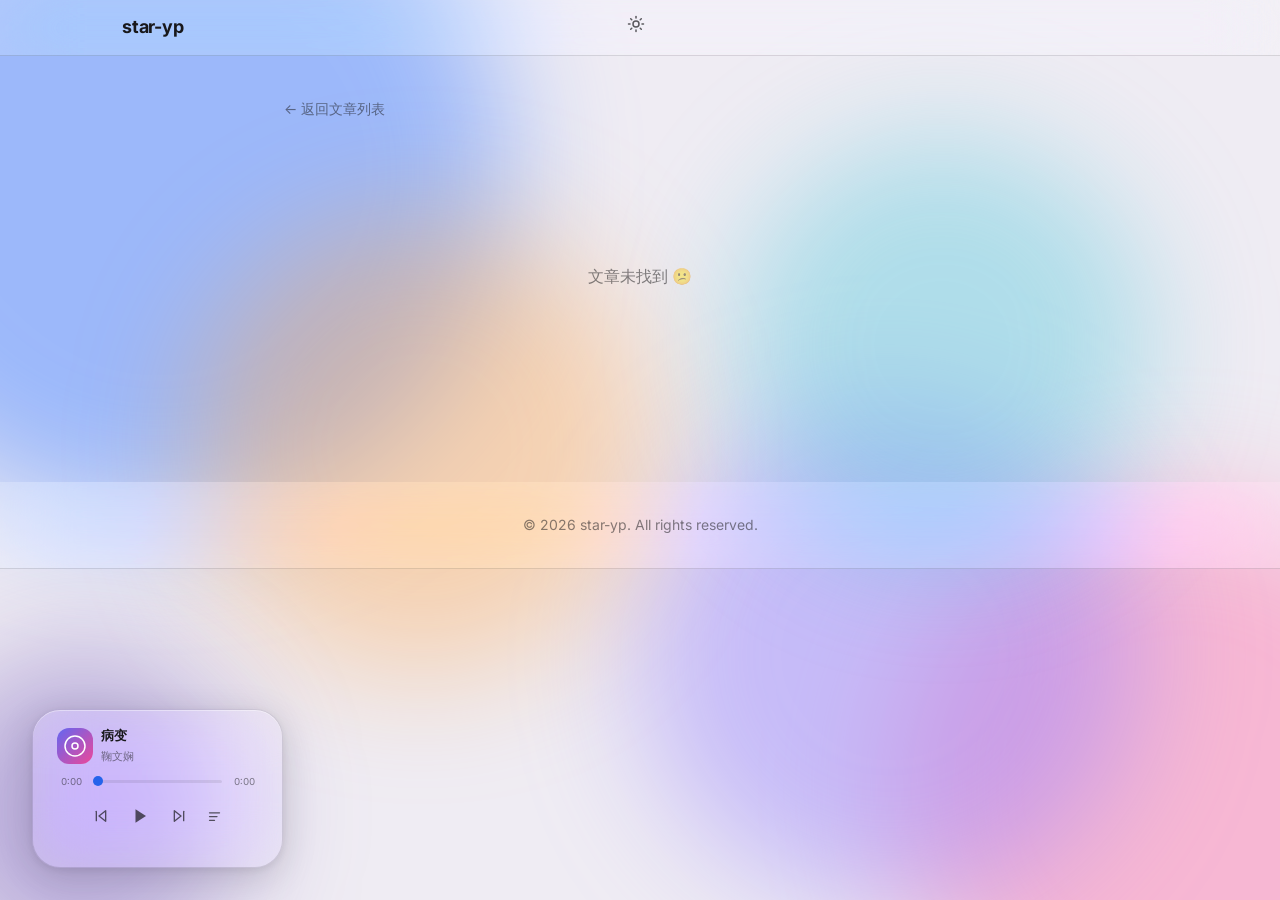
==== commit 166f75ea: "Add standalone post page with progress bar for desktop, modernize scrollbar Desktop now navigates to" ====
--- a/post.html
+++ b/post.html
@@ -12,9 +12,14 @@
   <link rel="stylesheet" href="css/styles.css">
   <style>
     .post-page {
-      max-width: 720px;
+      max-width: 760px;
       margin: 0 auto;
       padding: var(--space-4xl) var(--space-lg);
+      animation: postFadeIn 0.5s ease-out both;
+    }
+    @keyframes postFadeIn {
+      from { opacity: 0; transform: translateY(12px); }
+      to   { opacity: 1; transform: translateY(0); }
     }
     .post-page__back {
       display: inline-flex;
@@ -27,6 +32,13 @@
       transition: color 0.2s ease;
     }
     .post-page__back:hover { color: var(--color-accent); }
+    .post-page__cover {
+      width: 100%;
+      max-height: 320px;
+      object-fit: cover;
+      border-radius: var(--radius-md);
+      margin-bottom: var(--space-2xl);
+    }
     .post-page__header { margin-bottom: var(--space-2xl); }
     .post-page__category {
       display: inline-block;
@@ -63,6 +75,7 @@
   </style>
 </head>
 <body>
+  <div class="progress-bar" id="progressBar"></div>
   <canvas class="particle-bg" id="particleBg" aria-hidden="true"></canvas>
   <div class="bg-orbs" aria-hidden="true">
     <div class="bg-orbs__orb bg-orbs__orb--1"></div>
@@ -195,6 +208,27 @@
       const theme = localStorage.getItem('blog_theme') || 'light';
       document.documentElement.setAttribute('data-theme', theme);
     })();
+    // Loading progress bar
+    (() => {
+      const bar = document.getElementById('progressBar');
+      if (!bar) return;
+      let width = 0;
+      const step = () => {
+        if (width < 70) {
+          width += (70 - width) * 0.15 + 2;
+          bar.style.width = Math.min(width, 70) + '%';
+          requestAnimationFrame(() => setTimeout(step, 100));
+        } else if (width < 88) {
+          width += (88 - width) * 0.04;
+          bar.style.width = Math.min(width, 88) + '%';
+          requestAnimationFrame(() => setTimeout(step, 200));
+        }
+      };
+      step();
+      window.addEventListener('load', () => {
+        bar.classList.add('progress-bar--done');
+      });
+    })();
     // Post rendering
     document.addEventListener('DOMContentLoaded', () => {
       const params = new URLSearchParams(window.location.search);
@@ -206,6 +240,7 @@
         document.title = post.title + ' - star-yp\'s Blog';
         page.innerHTML += `
           <article>
+            ${post.cover ? `<img class="post-page__cover" src="${post.cover}" alt="">` : ''}
             <header class="post-page__header">
               <div class="post-page__category">${post.category}</div>
               <h1 class="post-page__title">${post.title}</h1>
--- a/css/styles.css
+++ b/css/styles.css
@@ -180,10 +180,10 @@
   background: rgba(255, 255, 255, 0.08);
 }
 [data-theme="dark"] ::-webkit-scrollbar-thumb {
-  background: rgba(255, 255, 255, 0.15);
+  background: rgba(255, 255, 255, 0.1);
 }
 [data-theme="dark"] ::-webkit-scrollbar-thumb:hover {
-  background: rgba(255, 255, 255, 0.25);
+  background: rgba(255, 255, 255, 0.2);
 }
 [data-theme="dark"] body::before {
   background: var(--color-bg);
@@ -898,7 +898,7 @@
   position: relative;
 }
 
-/* === NEON FLOW: "keep running" sliding light sweep === */
+/* === NEON FLOW: "stay optimistic" sliding light sweep === */
 [data-theme="dark"] .hero__subtitle {
   color: rgba(200, 210, 255, 0.7);
 }
@@ -1265,12 +1265,17 @@
   background: linear-gradient(135deg, rgba(130, 200, 170, 0.25), rgba(150, 220, 200, 0.2));
 }
 
+.post-card__image-img {
+  position: absolute;
+  inset: 0;
+  width: 100%;
+  height: 100%;
+  object-fit: cover;
+}
 .post-card__image-overlay {
   position: absolute;
   inset: 0;
-  background: var(--glass-bg-light);
-  backdrop-filter: blur(4px) saturate(120%);
-  -webkit-backdrop-filter: blur(4px) saturate(120%);
+  background: linear-gradient(to bottom, transparent 60%, rgba(0,0,0,0.35));
 }
 
 .post-card__category {
@@ -1746,6 +1751,13 @@
 .post-overlay__close:hover {
   color: var(--color-accent);
   background: var(--glass-bg);
+}
+.post-overlay__body .post-page__cover {
+  width: 100%;
+  max-height: 320px;
+  object-fit: cover;
+  border-radius: var(--radius-md);
+  margin-bottom: var(--space-2xl);
 }
 .post-overlay__body .post-page__header { margin-bottom: var(--space-2xl); }
 .post-overlay__body .post-page__category {
@@ -2158,10 +2170,39 @@
 }
 
 /* ============================================================
-   [16] CUSTOM SCROLLBAR
-   ============================================================ */
+   [16] LOADING PROGRESS BAR
+   ============================================================ */
+.progress-bar {
+  position: fixed;
+  top: 0;
+  left: 0;
+  width: 0%;
+  height: 2.5px;
+  z-index: 150;
+  background: var(--color-accent);
+  transition: width 0.25s ease-out;
+  pointer-events: none;
+  border-radius: 0 2px 2px 0;
+}
+.progress-bar--done {
+  width: 100%;
+  opacity: 0;
+  transition: width 0.15s ease-out, opacity 0.3s ease-out 0.15s;
+}
+
+/* ============================================================
+   [17] CUSTOM SCROLLBAR
+   ============================================================ */
+html {
+  scrollbar-width: thin;
+  scrollbar-color: rgba(0, 0, 0, 0.1) transparent;
+}
+[data-theme="dark"] html {
+  scrollbar-color: rgba(255, 255, 255, 0.1) transparent;
+}
+
 ::-webkit-scrollbar {
-  width: 6px;
+  width: 4px;
 }
 
 ::-webkit-scrollbar-track {
@@ -2169,12 +2210,12 @@
 }
 
 ::-webkit-scrollbar-thumb {
-  background: rgba(0, 0, 0, 0.15);
-  border-radius: 3px;
+  background: rgba(0, 0, 0, 0.1);
+  border-radius: 2px;
 }
 
 ::-webkit-scrollbar-thumb:hover {
-  background: rgba(0, 0, 0, 0.25);
+  background: rgba(0, 0, 0, 0.22);
 }
 
 /* ============================================================
